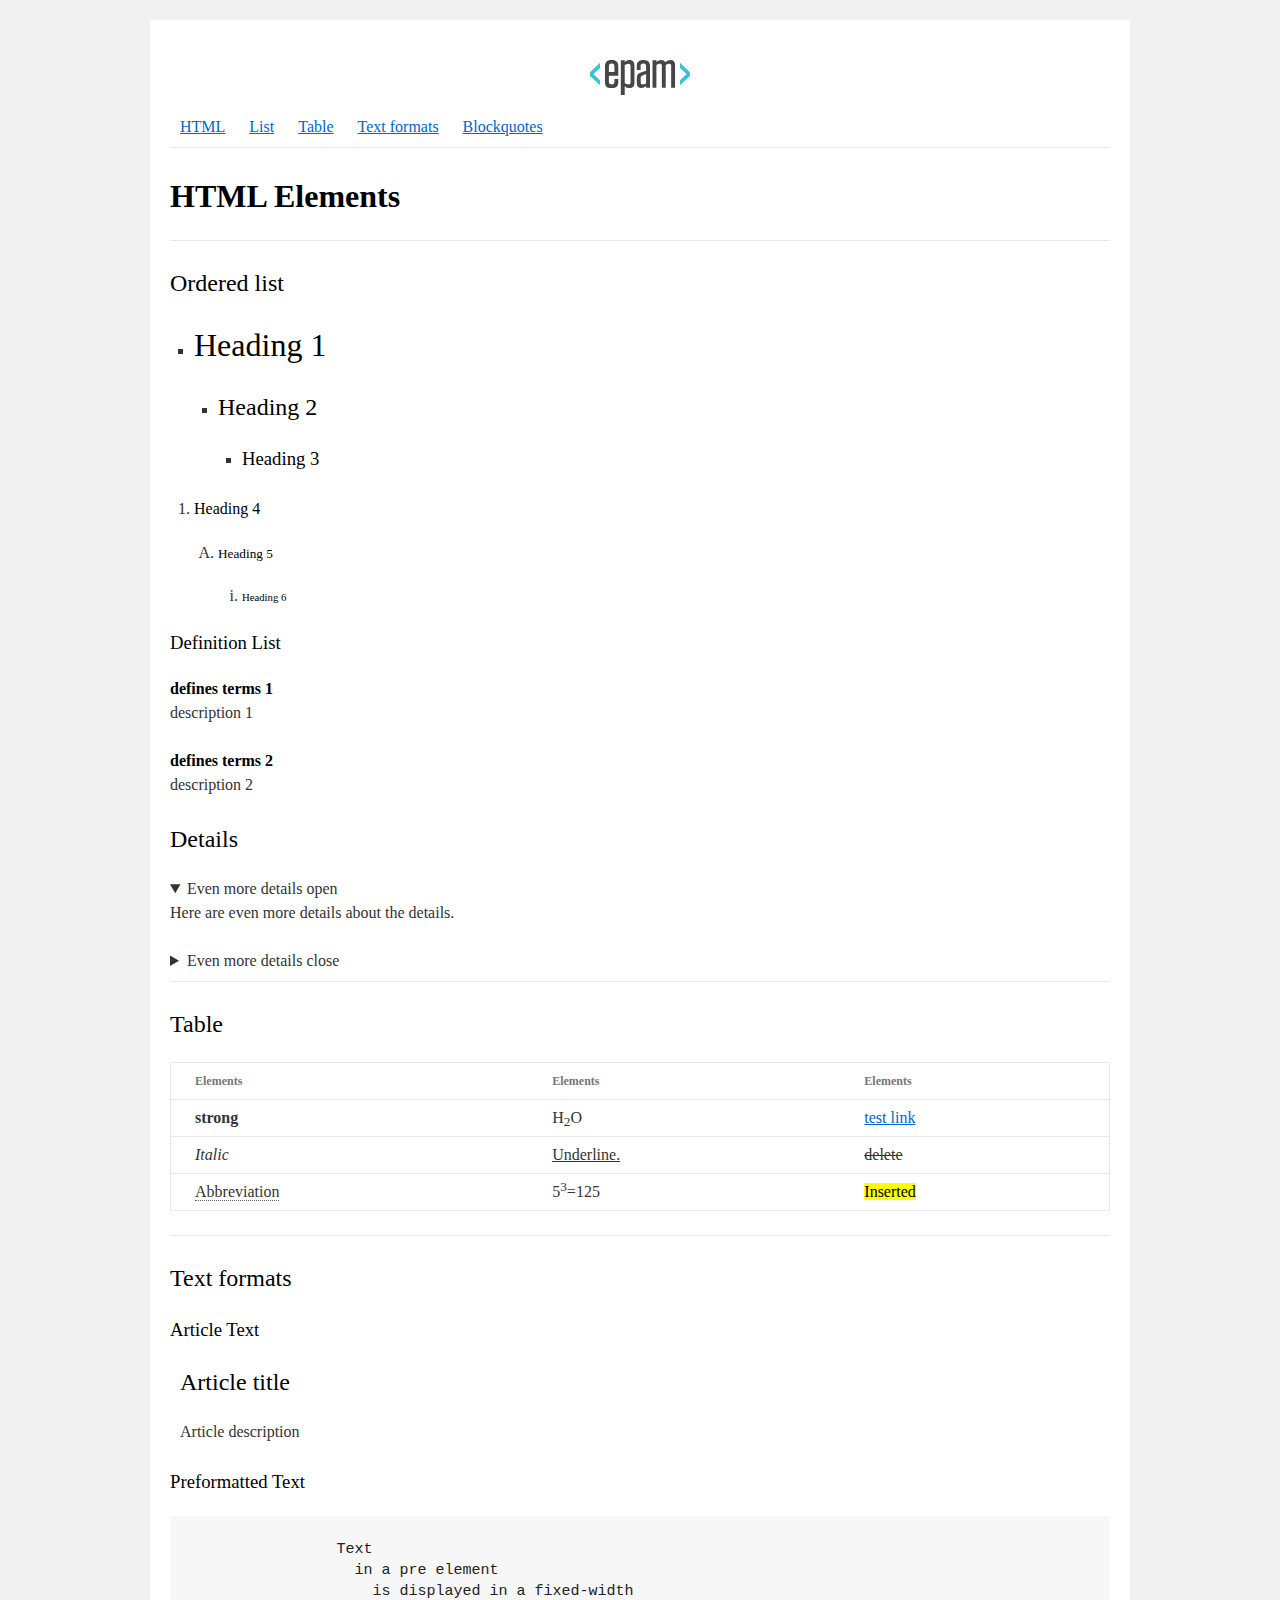
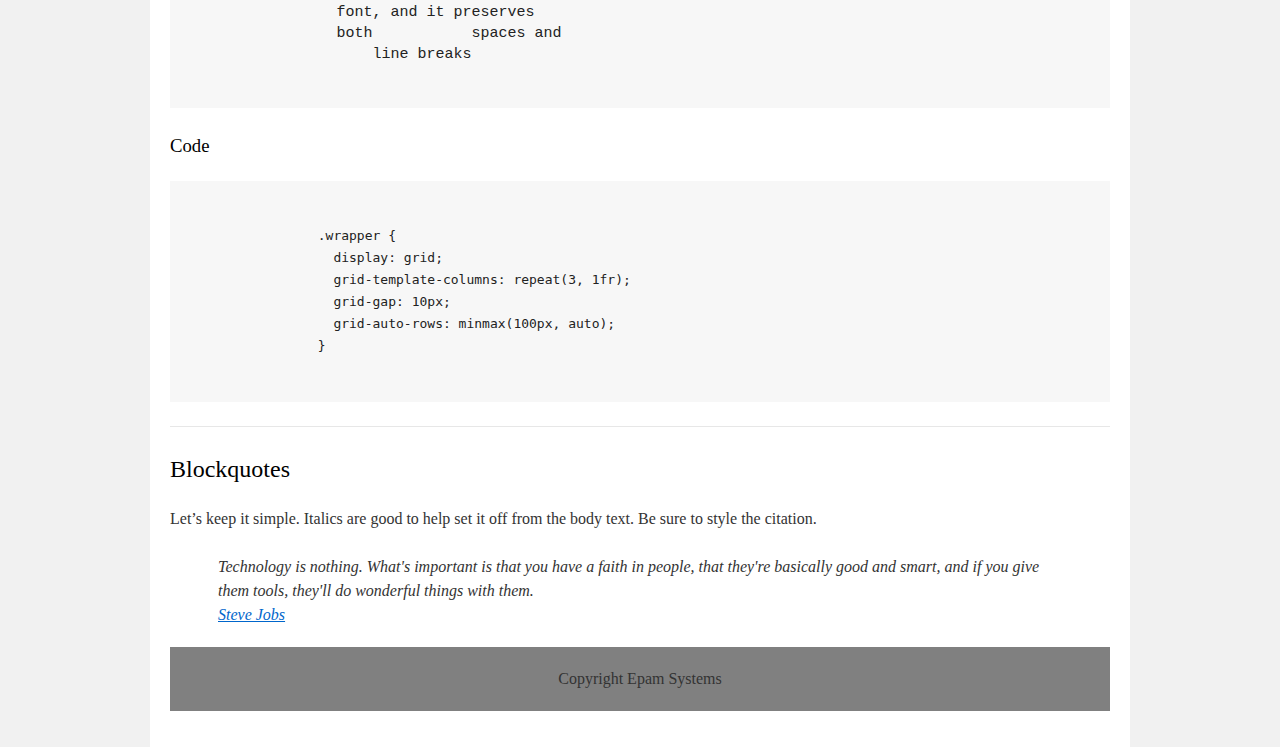
==== homework_01/index.html @ 1ff632ae "homework for lesson HTML Basics" ====
<!DOCTYPE html>
<html>

<head>
  <meta charset="utf-8">
  <title>hw</title>
  <link rel="stylesheet" href="style.css">
</head>

<body>
  <div id="wrapper">
    <div id="main">
      <div id="container">
        <div id="content" role="main">
          <header>
            <img src="EPAM_logo.svg" alt="EPAM logo">
            <nav>
              <a href="#">HTML</a>
              <a href="#list">List</a>
              <a href="#table">Table</a>
              <a href="#text-formats">Text formats</a>
              <a href="#blockquotes">Blockquotes</a>
            </nav>
            <hr>
          </header>
          <section>
            <div>
              <h1><strong>HTML Elements</strong></h1>
              <hr>
            </div>
            <div id="list">
              <div>
                <h2>Ordered list</h2>
                <ul>
                  <li><h1>Heading 1</h1>
                    <ul>
                      <li><h2>Heading 2</h2>
                        <ul>
                          <li><h3>Heading 3</h3></li>
                        </ul>
                      </li>
                    </ul>
                  </li>
                </ul>
                <ol>
                  <li><h4>Heading 4</h4>
                    <ol>
                      <li><h5>Heading 5</h5>
                        <ol>
                          <li><h6>Heading 6</h6></li>
                        </ol>
                      </li>
                    </ol>
                  </li>
                </ol>
              </div>
              <div>
                <h3>Definition List</h3>
                <dl>
                  <dt>defines terms 1</dt>
                  <dd>description 1</dd>
                  <dt>defines terms 2</dt>
                  <dd>description 2</dd>
                </dl>
              </div>
              <div>
                <h2>Details</h2>
                <details open>
                  <summary>Even more details open</summary>
                  <p>Here are even more details about the details.</p>
                </details>
                <details close>
                  <summary>Even more details close</summary>
                  <p>Here are even more details about the details.</p>
                </details>
              </div>
              <hr>
            </div>
            <div id="table">
              <h2>Table</h2>
              <table>
                <tr>
                  <th>Elements</th>
                  <th>Elements</th>
                  <th>Elements</th>
                </tr>
                <tr>
                  <td><strong>strong</strong></td>
                  <td>H<sub>2</sub>O</td>
                  <td><a href="#">test link</a></td>
                </tr>
                <tr>
                  <td><i>Italic</i></td>
                  <td><u>Underline.</u></td>
                  <td>
                    <del>delete</del>
                  </td>
                </tr>
                <tr>
                  <td><abbr>Abbreviation</abbr></td>
                  <td>5<sup>3</sup>=125</td>
                  <td><mark>Inserted</mark></td>
                </tr>
              </table>
              <hr>
            </div>
            <div id="text-formats">
              <h2>Text formats</h2>
              <h3>Article Text</h3>
              <article>
                <h2>Article title</h2>
                <p>Article description</p>
              </article>
              <h3>Preformatted Text</h3>
              <pre>
                Text
                  in a pre element
                    is displayed in a fixed-width
                font, and it preserves
                both           spaces and
                    line breaks
              </pre>
              <h3>Code</h3>
              <pre><code>
                .wrapper {
                  display: grid;
                  grid-template-columns: repeat(3, 1fr);
                  grid-gap: 10px;
                  grid-auto-rows: minmax(100px, auto);
                }
              </pre></code>
              <hr>
            </div>
            <div id="blockquotes">
              <h2>Blockquotes</h2>
              <p>Let’s keep it simple. Italics are good to help set it off from the body text. Be sure to style the citation.</p>
              <blockquote>Technology is nothing. What's important is that you have a faith in people, that they're basically good and smart, 
                  and if you give them tools, they'll do wonderful things with them. <br>
                  <a href="#">Steve Jobs</a>
              </blockquote>
              <p hidden="true">And here’s a bit of trailing text.</p>
            </div>
          </section>
          <footer>
            Copyright Epam Systems
          </footer>
        </div>
      </div>
    </div>
  </div>
</body>

</html>
---- homework_01/style.css ----
html, body, div, span, applet, object, iframe,
h1, h2, h3, h4, h5, h6, p, blockquote, pre,
a, abbr, acronym, address, big, cite, code,
del, dfn, em, font, img, ins, kbd, q, s, samp,
small, strike, strong, sub, sup, tt, var,
b, u, i, center,
dl, dt, dd, ol, ul, li,
fieldset, form, label, legend,
table, caption, tbody, tfoot, thead, tr, th, td{background:transparent;border:0;margin:0;padding:0;vertical-align:baseline;}body{line-height:1;}h1, h2, h3, h4, h5, h6{clear:both;font-weight:normal;}ol, ul{list-style:none;}blockquote{quotes:none;}blockquote:before, blockquote:after{content:'';content:none;}del{text-decoration:line-through;}table{border-collapse:collapse;border-spacing:0;}a img{border:none;}#container{float:left;margin:0 -240px 0 0;width:100%;}#primary,
#secondary{float:right;overflow:hidden;width:220px;}#secondary{clear:right;}#footer{clear:both;width:100%;}.one-column #content{margin:0 auto;width:640px;}.single-attachment #content{margin:0 auto;width:900px;}body,
input,
textarea,
.page-title span,
.pingback a.url{font-family:Georgia, "Bitstream Charter", serif;}h3#comments-title,
h3#reply-title,
#access .menu,
#access div.menu ul,
#cancel-comment-reply-link,
.form-allowed-tags,
#site-info,
#site-title,
#wp-calendar,
.comment-meta,
.comment-body tr th,
.comment-body thead th,
.entry-content label,
.entry-content tr th,
.entry-content thead th,
.entry-meta,
.entry-title,
.entry-utility,
#respond label,
.navigation,
.page-title,
.pingback p,
.reply,
.widget-title,
.wp-caption-text{font-family:"Helvetica Neue", Arial, Helvetica, "Nimbus Sans L", sans-serif;}input[type="submit"]{font-family:"Helvetica Neue", Arial, Helvetica, "Nimbus Sans L", sans-serif;}pre{font-family:"Courier 10 Pitch", Courier, monospace;}code{font-family:Monaco, Consolas, "Andale Mono", "DejaVu Sans Mono", monospace;}#access .menu-header,
div.menu,
#colophon,
#branding,
#main,
#wrapper{margin:0 auto;width:940px;}#wrapper{background:#fff;margin-top:20px;padding:0 20px;}#footer-widget-area{overflow:hidden;}#footer-widget-area .widget-area{float:left;margin-right:20px;width:220px;}#footer-widget-area #fourth{margin-right:0;}#site-info{float:left;font-size:14px;font-weight:bold;width:700px;}#site-generator{float:right;width:220px;}body{background:#f1f1f1;}body,
input,
textarea{color:#666;font-size:12px;line-height:18px;}hr{background-color:#e7e7e7;border:0;clear:both;height:1px;margin-bottom:18px;}p{margin-bottom:18px;}ul{list-style:square;margin:0 0 18px 1.5em;}ol{list-style:decimal;margin:0 0 18px 1.5em;}ol ol{list-style:upper-alpha;}ol ol ol{list-style:lower-roman;}ol ol ol ol{list-style:lower-alpha;}ul ul,
ol ol,
ul ol,
ol ul{margin-bottom:0;}dl{margin:0 0 24px 0;}dt{font-weight:bold;}dd{margin-bottom:18px;}strong{font-weight:bold;}cite,
em,
i{font-style:italic;}big{font-size:131.25%;}ins{background:#ffc;text-decoration:none;}blockquote{font-style:italic;padding:0 3em;}blockquote cite,
blockquote em,
blockquote i{font-style:normal;}pre{background:#f7f7f7;color:#222;line-height:18px;margin-bottom:18px;overflow:auto;padding:1.5em;}abbr,
acronym{border-bottom:1px dotted #666;cursor:help;}sup,
sub{height:0;line-height:1;position:relative;vertical-align:baseline;}sup{bottom:1ex;}sub{top:.5ex;}small{font-size:smaller;}input[type="text"],
input[type="password"],
input[type="email"],
input[type="url"],
input[type="number"],
textarea{background:#f9f9f9;border:1px solid #ccc;box-shadow:inset 1px 1px 1px rgba(0,0,0,0.1);-moz-box-shadow:inset 1px 1px 1px rgba(0,0,0,0.1);-webkit-box-shadow:inset 1px 1px 1px rgba(0,0,0,0.1);padding:2px;}a:link{color:#0066cc;}a:visited{color:#743399;}a:active,
a:hover{color:#ff4b33;}.screen-reader-text{clip:rect(1px, 1px, 1px, 1px);overflow:hidden;position:absolute !important;height:1px;width:1px;}#header{padding:30px 0 0 0;}#site-title{float:left;font-size:30px;line-height:36px;margin:0 0 18px 0;width:700px;}#site-title a{color:#000;font-weight:bold;text-decoration:none;}#site-description{color:#000;clear:right;float:right;font-style:italic;margin:15px 0 18px 0;opacity:.65;width:220px;}#branding img{border-top:4px solid #000;border-bottom:1px solid #000;display:block;float:left;}#access{background:#000;display:block;float:left;margin:0 auto;width:940px;}#access .menu-header,
div.menu{font-size:13px;margin-left:12px;width:928px;}#access .menu-header ul,
div.menu ul{list-style:none;margin:0;}#access .menu-header li,
div.menu li{float:left;position:relative;}#access a{color:#aaa;display:block;line-height:38px;padding:0 10px;text-decoration:none;}#access ul ul{box-shadow:0px 3px 3px rgba(0,0,0,0.2);-moz-box-shadow:0px 3px 3px rgba(0,0,0,0.2);-webkit-box-shadow:0px 3px 3px rgba(0,0,0,0.2);display:none;position:absolute;top:38px;left:0;float:left;width:180px;z-index:99999;}#access ul ul li{min-width:180px;}#access ul ul ul{left:100%;top:0;}#access ul ul a{background:#333;line-height:1em;padding:10px;width:160px;height:auto;}#access li:hover > a,
#access ul ul:hover > a{background:#333;color:#fff;}#access ul li:hover > ul{display:block;}#access ul li.current_page_item > a,
#access ul li.current_page_ancestor > a,
#access ul li.current-menu-ancestor > a,
#access ul li.current-menu-item > a,
#access ul li.current-menu-parent > a{color:#fff;}* html #access ul li.current_page_item a,
* html #access ul li.current_page_ancestor a,
* html #access ul li.current-menu-ancestor a,
* html #access ul li.current-menu-item a,
* html #access ul li.current-menu-parent a,
* html #access ul li a:hover{color:#fff;}#main{clear:both;overflow:hidden;padding:40px 0 0 0;}#content{margin-bottom:36px;}#content,
#content input,
#content textarea{color:#333;font-size:16px;line-height:24px;}#content p,
#content ul,
#content ol,
#content dd,
#content pre,
#content hr{margin-bottom:24px;}#content ul ul,
#content ol ol,
#content ul ol,
#content ol ul{margin-bottom:0;}#content pre,
#content kbd,
#content tt,
#content var{font-size:15px;line-height:21px;}#content code{font-size:13px;}#content dt,
#content th{color:#000;}#content h1,
#content h2,
#content h3,
#content h4,
#content h5,
#content h6{color:#000;line-height:1.5em;margin:0 0 20px 0;}#content table{border:1px solid #e7e7e7;margin:0 -1px 24px 0;text-align:left;width:100%;}#content tr th,
#content thead th{color:#777;font-size:12px;font-weight:bold;line-height:18px;padding:9px 24px;}#content tr td{border-top:1px solid #e7e7e7;padding:6px 24px;}#content tr.odd td{background:#f2f7fc;}.hentry{margin:0 0 48px 0;}.home .sticky{background:#f2f7fc;border-top:4px solid #000;margin-left:-20px;margin-right:-20px;padding:18px 20px;}.single .hentry{margin:0 0 36px 0;}.page-title{color:#000;font-size:14px;font-weight:bold;margin:0 0 36px 0;}.page-title span{color:#333;font-size:16px;font-style:italic;font-weight:normal;}.page-title a:link,
.page-title a:visited{color:#777;text-decoration:none;}.page-title a:active,
.page-title a:hover{color:#ff4b33;}#content .entry-title{color:#000;font-size:21px;font-weight:bold;line-height:1.3em;margin-bottom:0;}.entry-title a:link,
.entry-title a:visited{color:#000;text-decoration:none;}.entry-title a:active,
.entry-title a:hover{color:#ff4b33;}.entry-meta{color:#777;font-size:12px;}.entry-meta abbr,
.entry-utility abbr{border:none;}.entry-meta abbr:hover,
.entry-utility abbr:hover{border-bottom:1px dotted #666;}.single-author .by-author{position:absolute !important;clip:rect(1px 1px 1px 1px);clip:rect(1px, 1px, 1px, 1px);}.entry-content,
.entry-summary{clear:both;padding:12px 0 0 0;}.entry-content .more-link{white-space:nowrap;}#content .entry-summary p:last-child{margin-bottom:12px;}.entry-content fieldset{border:1px solid #e7e7e7;margin:0 0 24px 0;padding:24px;}.entry-content fieldset legend{background:#fff;color:#000;font-weight:bold;padding:0 24px;}.entry-content input{margin:0 0 24px 0;}.entry-content input.file,
.entry-content input.button{margin-right:24px;}.entry-content label{color:#777;font-size:12px;}.entry-content select{margin:0 0 24px 0;}.entry-content sup,
.entry-content sub{font-size:10px;}.entry-content blockquote.left{float:left;margin-left:0;margin-right:24px;text-align:right;width:33%;}.entry-content blockquote.right{float:right;margin-left:24px;margin-right:0;text-align:left;width:33%;}.page-link{clear:both;color:#000;font-weight:bold;line-height:48px;word-spacing:0.5em;}.page-link a:link,
.page-link a:visited{background:#f1f1f1;color:#333;font-weight:normal;padding:0.5em 0.75em;text-decoration:none;}.home .sticky .page-link a{background:#d9e8f7;}.page-link a:active,
.page-link a:hover{color:#ff4b33;}body.page .edit-link{clear:both;display:block;}#entry-author-info{background:#f2f7fc;border-top:4px solid #000;clear:both;font-size:14px;line-height:20px;margin:24px 0;overflow:hidden;padding:18px 20px;}#entry-author-info #author-avatar{background:#fff;border:1px solid #e7e7e7;float:left;height:60px;margin:0 -104px 0 0;padding:11px;}#entry-author-info #author-description{float:left;margin:0 0 0 104px;}#entry-author-info h2{color:#000;font-size:100%;font-weight:bold;margin-bottom:0;}.entry-utility{clear:both;color:#777;font-size:12px;line-height:18px;}.entry-meta a,
.entry-utility a{color:#777;}.entry-meta a:hover,
.entry-utility a:hover{color:#ff4b33;}#content .video-player{padding:0;}.format-standard .wp-video,
.format-standard .wp-audio-shortcode,
.format-audio .wp-audio-shortcode,
.format-standard .video-player{margin-bottom:24px;}.home #content .format-aside p,
.home #content .category-asides p{font-size:14px;line-height:20px;margin-bottom:10px;margin-top:0;}.format-gallery .size-thumbnail img,
.category-gallery .size-thumbnail img{border:10px solid #f1f1f1;margin-bottom:0;}.format-gallery .gallery-thumb,
.category-gallery .gallery-thumb{float:left;margin-right:20px;margin-top:-4px;}.home #content .format-gallery .entry-utility,
.home #content .category-gallery .entry-utility{padding-top:4px;}.attachment .entry-content .entry-caption{font-size:140%;margin-top:24px;}.attachment .entry-content .nav-previous a:before{content:'\2190\00a0';}.attachment .entry-content .nav-next a:after{content:'\00a0\2192';}#content img.size-auto,
#content img.size-full,
#content img.size-large,
#content img.size-medium,
#content .entry-attachment img,
#content .widget-container img{max-width:100%;height:auto;}#ie8 #content img.size-auto,
#ie8 #content img.size-full,
#ie8 #content img.size-large,
#ie8 #content img.size-medium,
#ie8 #content .entry-attachment img{width:auto;}.alignleft,
img.alignleft{display:inline;float:left;margin-right:24px;margin-top:4px;}.alignright,
img.alignright{display:inline;float:right;margin-left:24px;margin-top:4px;}.aligncenter,
img.aligncenter{clear:both;display:block;margin-left:auto;margin-right:auto;}img.alignleft,
img.alignright,
img.aligncenter{margin-bottom:12px;}.wp-caption{background:#f1f1f1;line-height:18px;margin-bottom:20px;max-width:100%;padding:4px;text-align:center;}.wp-caption img{margin:5px 5px 0;max-width:622px;}.wp-caption p.wp-caption-text{color:#777;font-size:12px;margin:5px;}.wp-smiley{margin:0;}.gallery{margin:0 auto 18px;}.gallery .gallery-item{float:left;margin-top:0;text-align:center;}.gallery-columns-1 .gallery-item{width:100%;}.gallery-columns-2 .gallery-item{width:50%;}.gallery-columns-3 .gallery-item{width:33%;}.gallery-columns-4 .gallery-item{width:25%;}.gallery-columns-5 .gallery-item{width:20%;}.gallery-columns-6 .gallery-item{width:16%;}.gallery-columns-7 .gallery-item{width:14%;}.gallery-columns-8 .gallery-item{width:12%;}.gallery-columns-9 .gallery-item{width:11%;}.gallery-columns-1 img{max-width:620px;}.gallery-columns-2 img{max-width:288px;}.gallery-columns-3 img{max-width:177px;}.gallery-columns-4 img{max-width:122px;}.gallery-columns-5 img{max-width:88px;}.gallery-columns-6 img{max-width:66px;}.gallery-columns-7 img{max-width:50px;}.gallery-columns-8 img{max-width:39px;}.gallery-columns-9 img{max-width:29px;}.gallery-item img{height:auto;}.gallery-columns-2 .attachment-medium{max-width:92%;height:auto;}.gallery-columns-4 .attachment-thumbnail{max-width:84%;height:auto;}.gallery .gallery-caption{color:#777;font-size:12px;margin:0 0 12px;}.gallery dl{margin:0;}.gallery img{border:10px solid #f1f1f1;}.gallery br+br{display:none;}#content .entry-attachment img{display:block;margin:0 auto;}.navigation{color:#777;font-size:12px;line-height:18px;overflow:hidden;}.navigation a:link,
.navigation a:visited{color:#777;text-decoration:none;}.navigation a:active,
.navigation a:hover{color:#ff4b33;}.nav-previous{float:left;width:50%;}.nav-next{float:right;text-align:right;width:50%;}#nav-above{margin:0 0 18px 0;}#nav-above{display:none;}.paged #nav-above,
.single #nav-above{display:block;}#nav-below{margin:-18px 0 0 0;}#comments{clear:both;}#comments .navigation{padding:0 0 18px 0;}h3#comments-title,
h3#reply-title{color:#000;font-size:20px;font-weight:bold;margin-bottom:0;}h3#comments-title{padding:24px 0;}.commentlist{list-style:none;margin:0;}.commentlist li.comment{border-bottom:1px solid #e7e7e7;line-height:24px;margin:0 0 24px 0;padding:0 0 0 56px;position:relative;}.commentlist li:last-child{border-bottom:none;margin-bottom:0;}#comments .comment-body ul,
#comments .comment-body ol{margin-bottom:18px;}#comments .comment-body p:last-child{margin-bottom:6px;}#comments .comment-body blockquote p:last-child{margin-bottom:24px;}.commentlist ol{list-style:decimal;}.commentlist .avatar{position:absolute;top:4px;left:0;}.comment-author{}.comment-author cite{color:#000;font-style:normal;font-weight:bold;}.comment-author .says{font-style:italic;}.comment-meta{font-size:12px;margin:0 0 18px 0;}.comment-meta a:link,
.comment-meta a:visited{color:#777;text-decoration:none;}.comment-meta a:active,
.comment-meta a:hover{color:#ff4b33;}.commentlist .even{}.commentlist .bypostauthor{}.commentlist .bypostauthor > div{background:#f2f7fc;border-top:4px solid #000;margin-bottom:10px;padding:10px 0 0 20px;}.reply{font-size:12px;padding:0 0 24px 0;}.reply a,
a.comment-edit-link{color:#777;}.reply a:hover,
a.comment-edit-link:hover{color:#ff4b33;}.commentlist .children{list-style:none;margin:0;}.commentlist .children li{border:none;margin:0;}.nopassword,
.nocomments{display:none;}#comments .pingback{border-bottom:1px solid #e7e7e7;margin-bottom:18px;padding-bottom:18px;}.commentlist li.comment+li.pingback{margin-top:-6px;}#comments .pingback p{color:#777;display:block;font-size:12px;line-height:18px;margin:0;}#comments .pingback .url{font-size:13px;font-style:italic;}input[type="submit"]{color:#333;}#respond{border-top:1px solid #e7e7e7;margin:24px 0;overflow:hidden;position:relative;}#respond p{margin:0;}#respond .comment-notes{margin-bottom:1em;}.form-allowed-tags{line-height:1em;}.children #respond{margin:0 48px 0 0;}h3#reply-title{margin:18px 0;}#comments-list #respond{margin:0 0 18px 0;}#comments-list ul #respond{margin:0;}#cancel-comment-reply-link{font-size:12px;font-weight:normal;line-height:18px;}#respond .required{color:#ff4b33;font-weight:bold;}#respond label{color:#777;font-size:12px;}#respond input{margin:0 0 9px;width:98%;}#respond textarea{width:98%;}#respond .form-allowed-tags{color:#777;font-size:12px;line-height:18px;}#respond .form-allowed-tags code{font-size:11px;}#respond .form-submit{margin:12px 0;}#respond .form-submit input{font-size:14px;width:auto;}.widget-area ul{list-style:none;margin-left:0;}.widget-area ul ul{list-style:square;margin-left:1.3em;}.widget-area select{max-width:100%;}.widget_search #s{width:60%;}.widget_search label{display:none;}.widget-container{word-wrap:break-word;-webkit-hyphens:auto;-moz-hyphens:auto;hyphens:auto;margin:0 0 18px 0;}.widget-container .wp-caption img{margin:auto;}.widget-container.widget_image .wp-caption{width:auto;}.widget-container.widget_image .wp-caption img{margin-left:-8px;}.widget-title{color:#222;font-size:14px;font-weight:bold;}.widget-area a:link,
.widget-area a:visited{text-decoration:none;}.widget-area a:active,
.widget-area a:hover{text-decoration:underline;}.widget-area .entry-meta{font-size:11px;}#wp_tag_cloud div{line-height:1.6em;}#wp-calendar{width:100%;}#wp-calendar caption{color:#222;font-size:14px;font-weight:bold;padding-bottom:4px;text-align:left;}#wp-calendar thead{font-size:11px;}#wp-calendar thead th{}#wp-calendar tbody{color:#aaa;}#wp-calendar tbody td{background:#f5f5f5;border:1px solid #fff;padding:3px 0 2px;text-align:center;}#wp-calendar tbody .pad{background:none;}#wp-calendar tfoot #next{text-align:right;}.widget_rss a.rsswidget{color:#000;}.widget_rss a.rsswidget:hover{color:#ff4b33;}.widget_rss .widget-title img{width:11px;height:11px;}#main .widget-area ul{margin-left:0;padding:0 20px 0 0;}#main .widget-area ul ul{border:none;margin-left:1.3em;padding:0;}#primary{}#secondary{}#footer-widget-area{}#main .widget-container.music-player ul{margin:0;}#footer{margin-bottom:20px;}#colophon{border-top:4px solid #000;margin-top:-4px;overflow:hidden;padding:18px 0;}#site-info{font-weight:bold;}#site-info a{color:#000;text-decoration:none;}#site-generator{font-style:italic;position:relative;}#site-generator a{background:url(images/wordpress.png) center left no-repeat;color:#666;display:inline-block;line-height:16px;padding-left:20px;text-decoration:none;}#site-generator a:hover{text-decoration:underline;}img#wpstats{display:block;margin:0 auto 10px;}pre{-webkit-text-size-adjust:140%;}code{-webkit-text-size-adjust:160%;}#access,
.entry-meta,
.entry-utility,
.navigation,
.widget-area{-webkit-text-size-adjust:120%;}#site-description{-webkit-text-size-adjust:none;}@media print{body{background:none !important;}#wrapper{clear:both !important;display:block !important;float:none !important;position:relative !important;}#header{border-bottom:2pt solid #000;padding-bottom:18pt;}#colophon{border-top:2pt solid #000;}#site-title,	#site-description{float:none;line-height:1.4em;margin:0;padding:0;}#site-title{font-size:13pt;}.entry-content{font-size:14pt;line-height:1.6em;}.entry-title{font-size:21pt;}#access,	#branding img,	#respond,	.comment-edit-link,	.edit-link,	.navigation,	.page-link,	.widget-area{display:none !important;}#container,	#header,	#footer{margin:0;width:100%;}#content,	.one-column #content{margin:24pt 0 0;width:100%;}.wp-caption p{font-size:11pt;}#site-info,	#site-generator{float:none;width:auto;}#colophon{width:auto;}img#wpstats{display:none;}#site-generator a{margin:0;padding:0;}#entry-author-info{border:1px solid #e7e7e7;}#main{display:inline;}.home .sticky{border:none;}}
img{width: 100px;vertical-align: middle;margin-left: calc(50% - 50px);margin-bottom: 20px;}nav > a{padding: 10px;color: #0279c1;}nav > a b:hover{color: #00527a;}nav > a:visited{color: #0279c1;}article{padding-left: 10px;}footer{margin-top: 20px;padding: 20px;text-align: center;background: grey;}
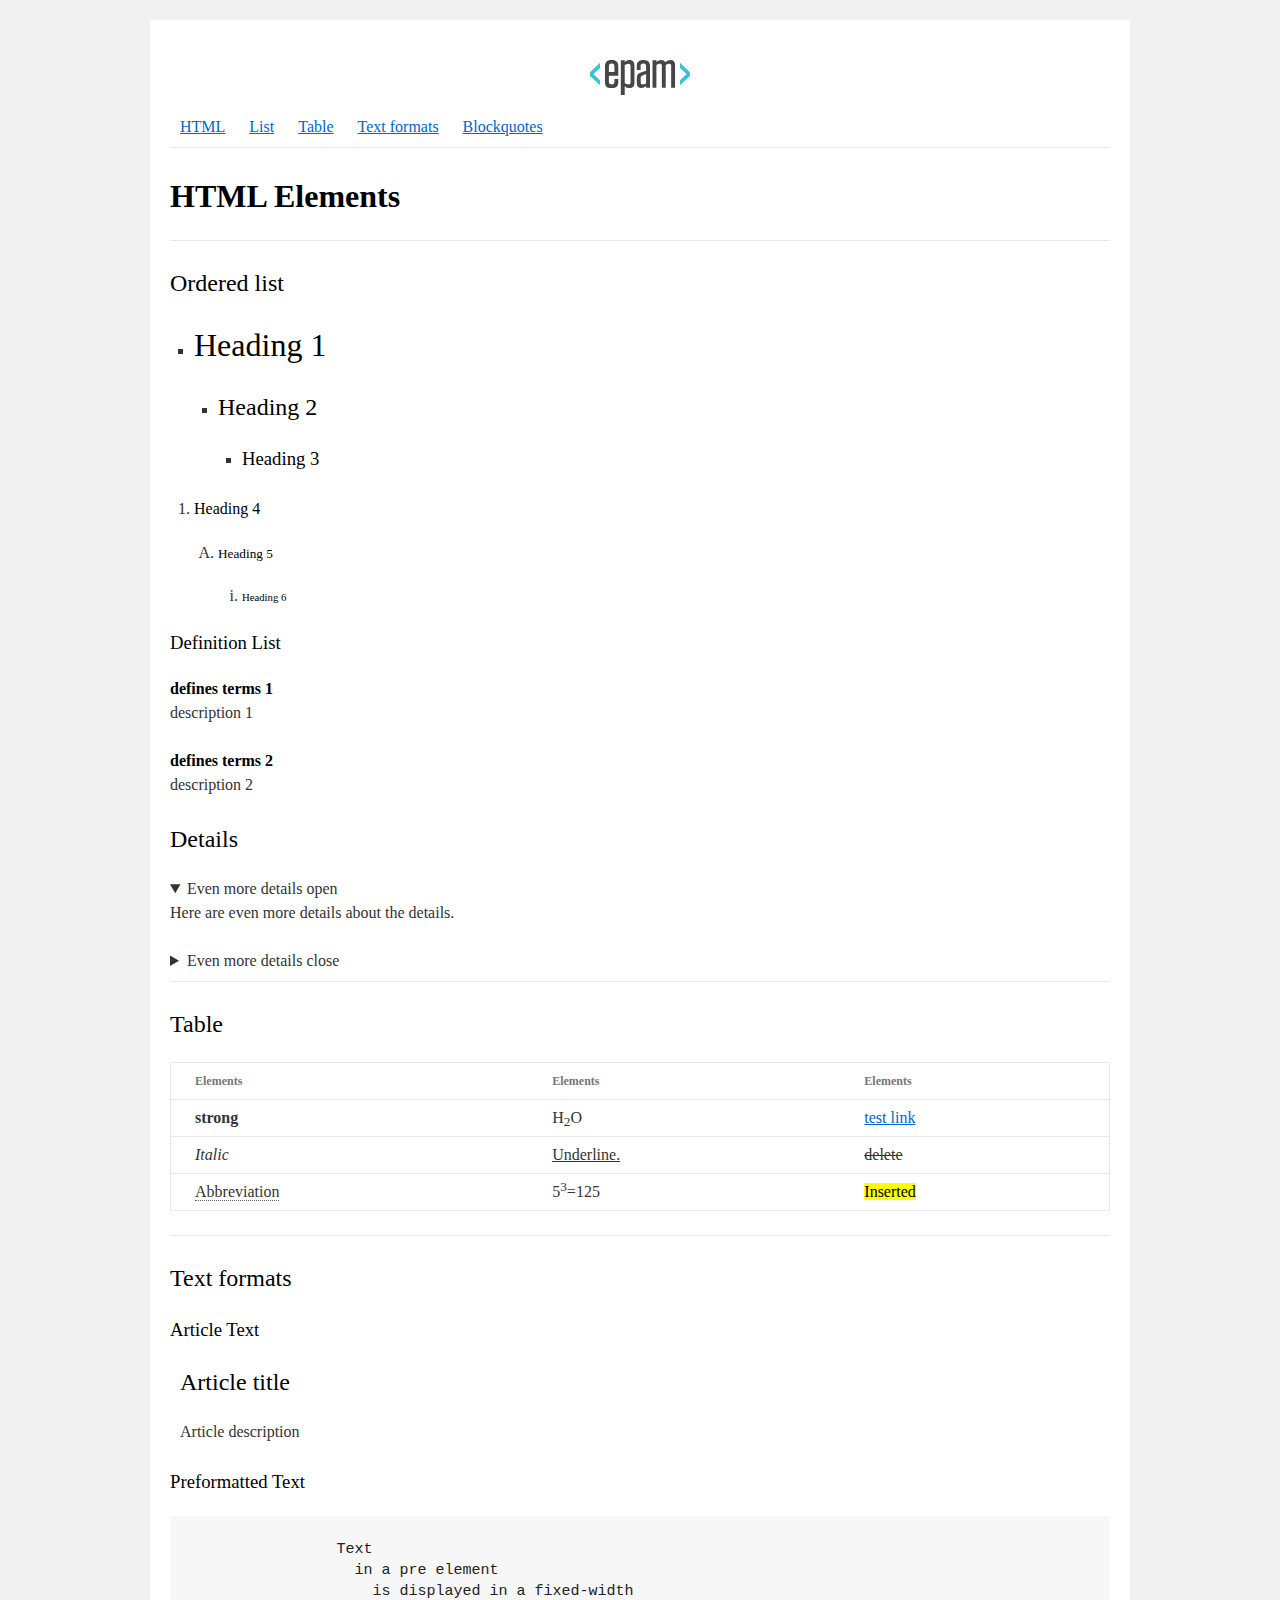
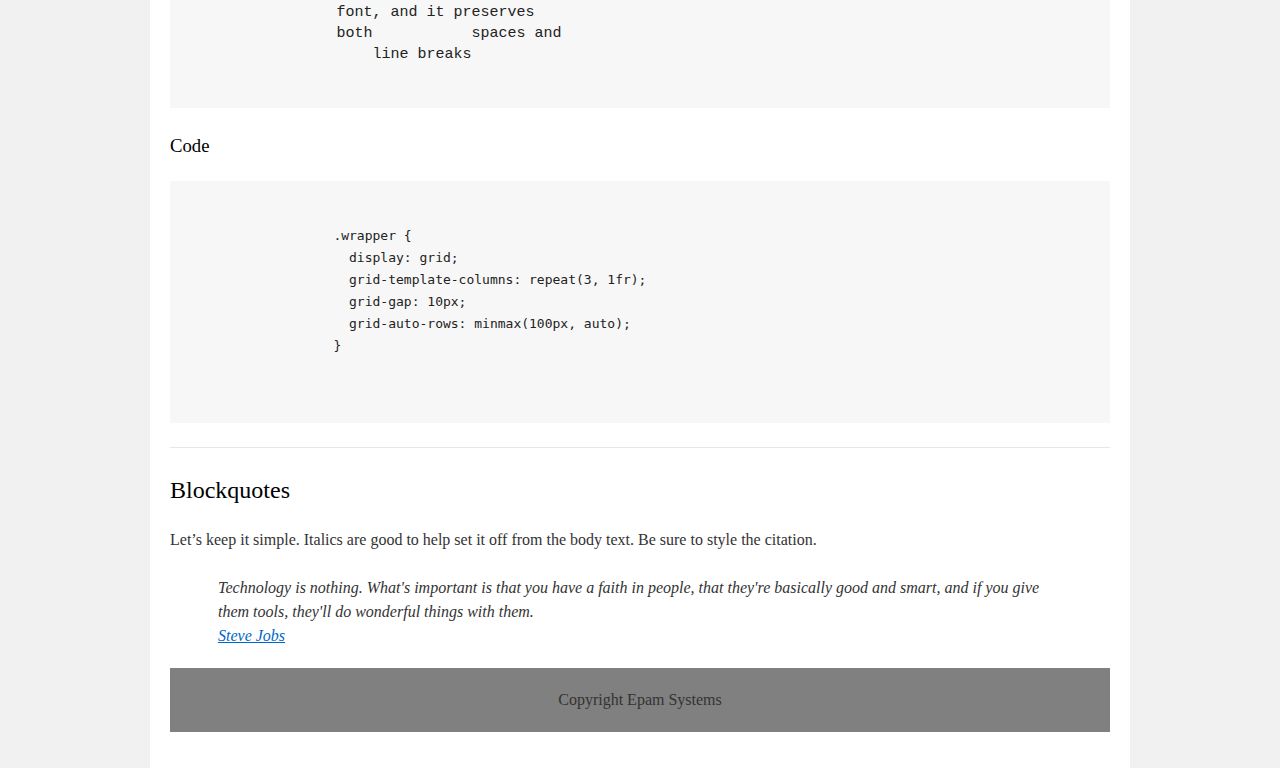
==== commit 92a6d824: "few minor changes" ====
--- a/homework_01/index.html
+++ b/homework_01/index.html
@@ -121,21 +121,23 @@
                     line breaks
               </pre>
               <h3>Code</h3>
-              <pre><code>
-                .wrapper {
-                  display: grid;
-                  grid-template-columns: repeat(3, 1fr);
-                  grid-gap: 10px;
-                  grid-auto-rows: minmax(100px, auto);
-                }
-              </pre></code>
+              <pre>
+                <code>
+                  .wrapper {
+                    display: grid;
+                    grid-template-columns: repeat(3, 1fr);
+                    grid-gap: 10px;
+                    grid-auto-rows: minmax(100px, auto);
+                  }
+                </code>
+              </pre>
               <hr>
             </div>
             <div id="blockquotes">
               <h2>Blockquotes</h2>
               <p>Let’s keep it simple. Italics are good to help set it off from the body text. Be sure to style the citation.</p>
               <blockquote>Technology is nothing. What's important is that you have a faith in people, that they're basically good and smart, 
-                  and if you give them tools, they'll do wonderful things with them. <br>
+                  and if you give them tools, they'll do wonderful things with them. <br />
                   <a href="#">Steve Jobs</a>
               </blockquote>
               <p hidden="true">And here’s a bit of trailing text.</p>
